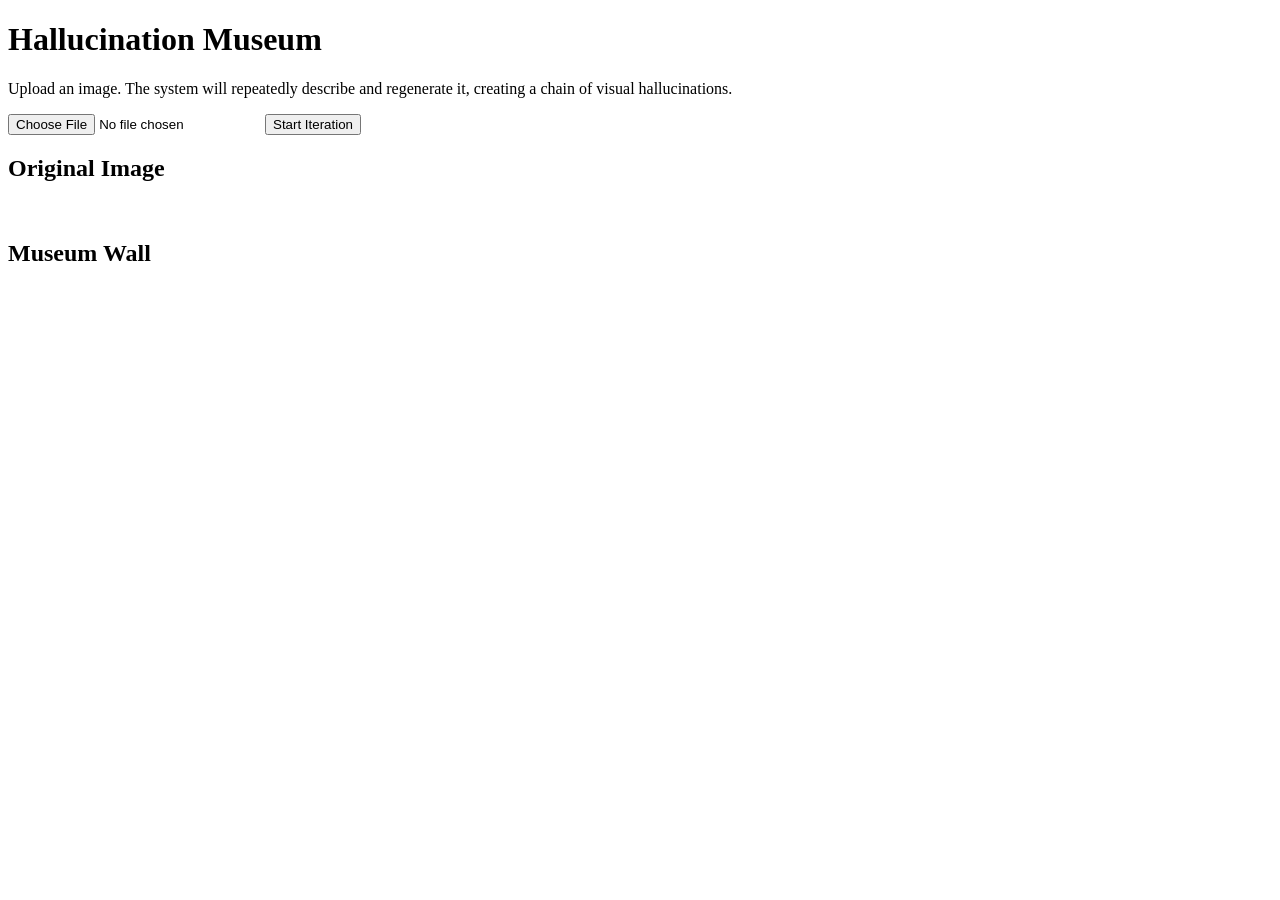
==== index.html @ ffa5a2e1 "Create index.html for Hallucination Museum project" ====
<!DOCTYPE html>
<html lang="en">
<head>
  <meta charset="UTF-8" />
  <meta name="viewport" content="width=device-width, initial-scale=1.0" />
  <title>Hallucination Museum</title>
  <link rel="stylesheet" href="style.css" />
</head>
<body>
  <main>
    <h1>Hallucination Museum</h1>

    <p class="intro">
      Upload an image. The system will repeatedly describe and regenerate it,
      creating a chain of visual hallucinations.
    </p>

    <section class="upload-section">
      <input type="file" id="imageInput" accept="image/*" />
      <button id="startButton">Start Iteration</button>
    </section>

    <section id="previewSection" class="preview-section">
      <h2>Original Image</h2>
      <img id="originalImage" />
    </section>

    <section>
      <h2>Museum Wall</h2>
      <div id="museumGrid" class="museum-grid"></div>
    </section>
  </main>

  <script src="script.js"></script>
</body>
</html>
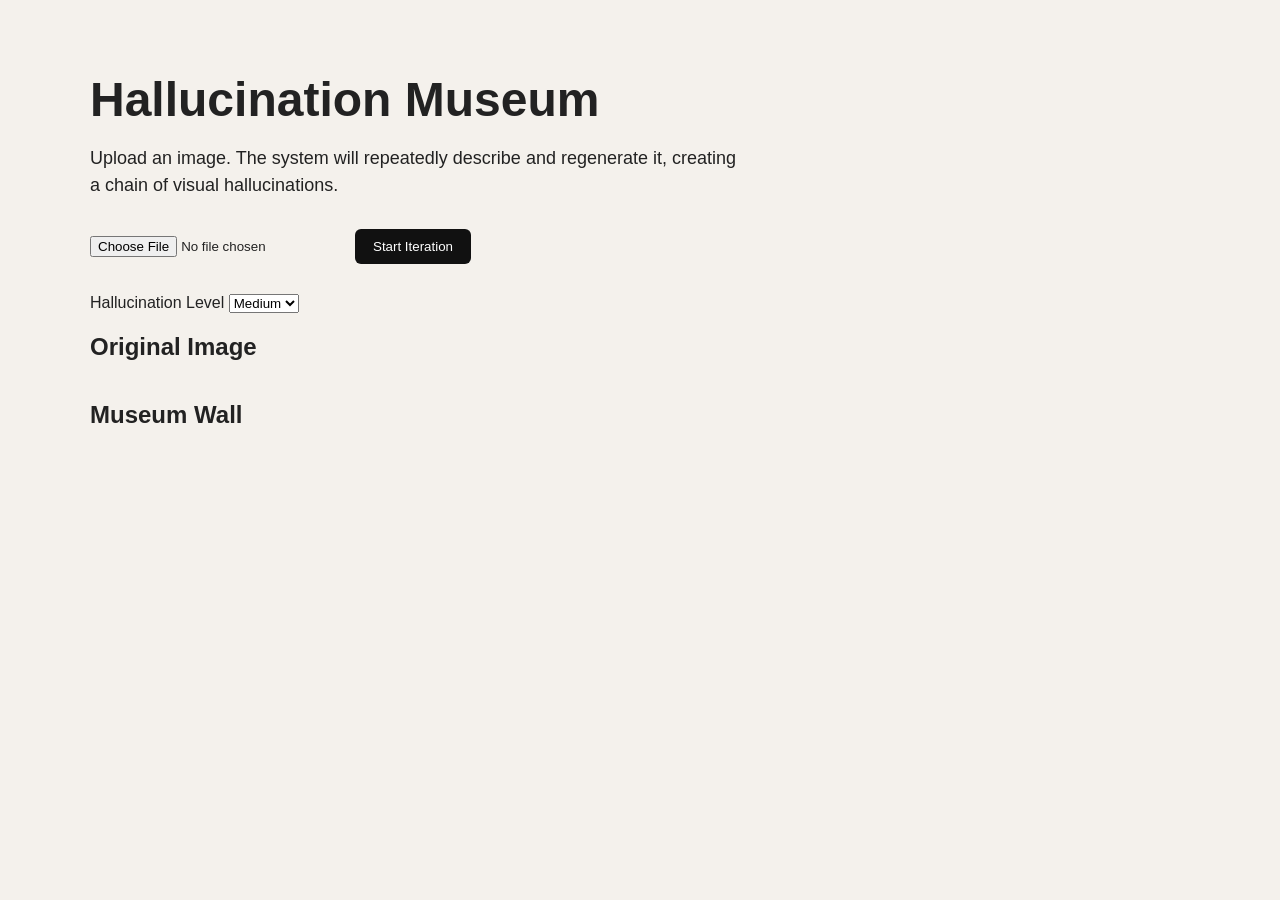
==== commit 9106a619: "Replacing flask and adding levels" ====
--- a/index.html
+++ b/index.html
@@ -19,6 +19,16 @@
       <input type="file" id="imageInput" accept="image/*" />
       <button id="startButton">Start Iteration</button>
     </section>
+    
+    <div class="hallucination-control">
+      <label>Hallucination Level</label>
+
+      <select id="hallucinationLevel">
+        <option value="low">Low</option>
+        <option value="medium" selected>Medium</option>
+        <option value="high">High</option>
+      </select>
+    </div>
 
     <section id="previewSection" class="preview-section">
       <h2>Original Image</h2>
--- a/style.css
+++ b/style.css
@@ -0,0 +1,78 @@
+body {
+  margin: 0;
+  font-family: Arial, sans-serif;
+  background: #f4f1ec;
+  color: #222;
+}
+
+main {
+  max-width: 1100px;
+  margin: 0 auto;
+  padding: 40px 20px;
+}
+
+h1 {
+  font-size: 48px;
+  margin-bottom: 10px;
+}
+
+.intro {
+  font-size: 18px;
+  max-width: 650px;
+  line-height: 1.5;
+}
+
+.upload-section {
+  margin: 30px 0;
+  display: flex;
+  gap: 12px;
+  align-items: center;
+}
+
+button {
+  padding: 10px 18px;
+  border: none;
+  background: #111;
+  color: white;
+  cursor: pointer;
+  border-radius: 6px;
+}
+
+button:hover {
+  background: #444;
+}
+
+.preview-section {
+  margin-bottom: 40px;
+}
+
+#originalImage {
+  max-width: 300px;
+  display: none;
+  border: 12px solid white;
+  box-shadow: 0 4px 18px rgba(0, 0, 0, 0.2);
+}
+
+.museum-grid {
+  display: grid;
+  grid-template-columns: repeat(auto-fill, minmax(220px, 1fr));
+  gap: 24px;
+}
+
+.artwork {
+  background: white;
+  padding: 12px;
+  border-radius: 8px;
+  box-shadow: 0 4px 14px rgba(0, 0, 0, 0.15);
+}
+
+.artwork img {
+  width: 100%;
+  display: block;
+  border-radius: 4px;
+}
+
+.artwork p {
+  font-size: 14px;
+  line-height: 1.4;
+}
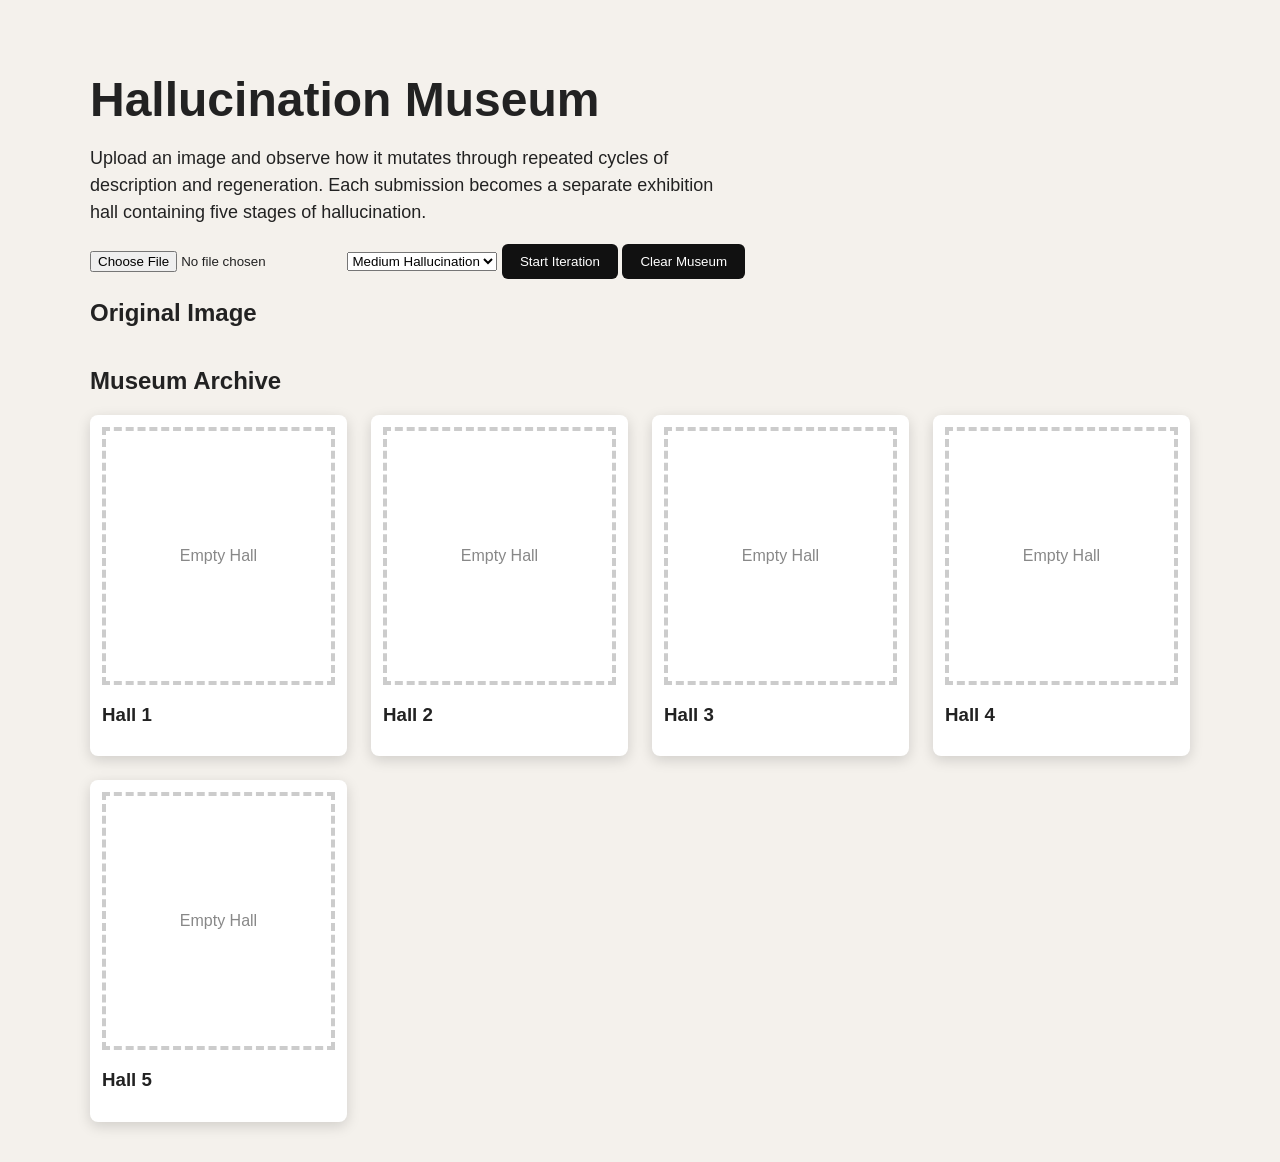
==== commit b75b847b: "build the halls" ====
--- a/index.html
+++ b/index.html
@@ -1,46 +1,115 @@
 <!DOCTYPE html>
+
 <html lang="en">
 <head>
   <meta charset="UTF-8" />
-  <meta name="viewport" content="width=device-width, initial-scale=1.0" />
+  <meta
+    name="viewport"
+    content="width=device-width, initial-scale=1.0"
+  />
+
   <title>Hallucination Museum</title>
-  <link rel="stylesheet" href="style.css" />
+
+  <link
+    rel="stylesheet"
+    href="style.css"
+  />
 </head>
+
 <body>
+
   <main>
-    <h1>Hallucination Museum</h1>
+
+    
+    <h1>
+      Hallucination Museum
+    </h1>
 
     <p class="intro">
-      Upload an image. The system will repeatedly describe and regenerate it,
-      creating a chain of visual hallucinations.
+      Upload an image and observe how it mutates
+      through repeated cycles of description and
+      regeneration. Each submission becomes a
+      separate exhibition hall containing five
+      stages of hallucination.
     </p>
 
-    <section class="upload-section">
-      <input type="file" id="imageInput" accept="image/*" />
-      <button id="startButton">Start Iteration</button>
+    <section class="control-panel">
+
+      <input
+        type="file"
+        id="imageInput"
+        accept="image/*"
+      />
+
+      <select
+        id="hallucinationLevel"
+      >
+        <option value="low">
+          Low Hallucination
+        </option>
+
+        <option
+          value="medium"
+          selected
+        >
+          Medium Hallucination
+        </option>
+
+        <option value="high">
+          High Hallucination
+        </option>
+      </select>
+
+      <button
+        id="startButton"
+      >
+        Start Iteration
+      </button>
+
+      <button
+        id="clearMuseumButton"
+      >
+        Clear Museum
+      </button>
+
+    </section>
+
+    <section
+      id="previewSection"
+      class="preview-section"
+    >
+
+      <h2>
+        Original Image
+      </h2>
+
+      <img
+        id="originalImage"
+        alt="Uploaded image preview"
+      />
+
+    </section>
+
+    <section
+      class="museum-section"
+    >
+
+      <h2>
+        Museum Archive
+      </h2>
+
+      <div
+        id="museumGrid"
+        class="museum-grid"
+      >
+      </div>
+
     </section>
     
-    <div class="hallucination-control">
-      <label>Hallucination Level</label>
 
-      <select id="hallucinationLevel">
-        <option value="low">Low</option>
-        <option value="medium" selected>Medium</option>
-        <option value="high">High</option>
-      </select>
-    </div>
-
-    <section id="previewSection" class="preview-section">
-      <h2>Original Image</h2>
-      <img id="originalImage" />
-    </section>
-
-    <section>
-      <h2>Museum Wall</h2>
-      <div id="museumGrid" class="museum-grid"></div>
-    </section>
   </main>
 
   <script src="script.js"></script>
+
 </body>
 </html>
--- a/style.css
+++ b/style.css
@@ -76,3 +76,26 @@
   font-size: 14px;
   line-height: 1.4;
 }
+
+.hall-card {
+  background: white;
+  padding: 12px;
+  border-radius: 8px;
+  box-shadow: 0 4px 14px rgba(0,0,0,0.15);
+  transition: transform 0.2s;
+}
+
+.hall-card:hover {
+  transform: translateY(-4px);
+}
+
+.hall-card a {
+  text-decoration: none;
+  color: inherit;
+}
+
+.hall-card img {
+  width: 100%;
+  display: block;
+  border-radius: 4px;
+}
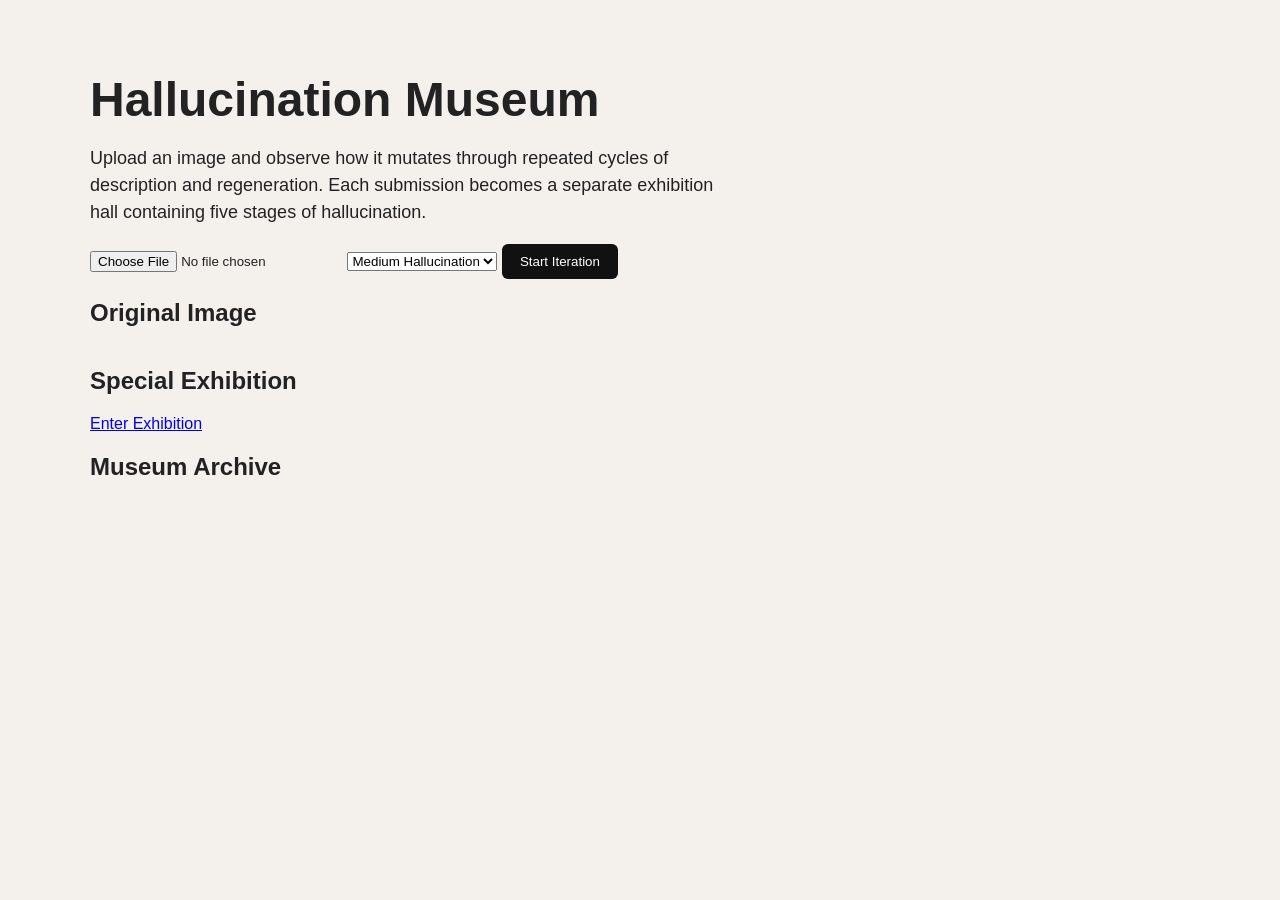
==== commit eea50218: "save halls on kv (cloudflare worker)" ====
--- a/index.html
+++ b/index.html
@@ -66,12 +66,6 @@
         Start Iteration
       </button>
 
-      <button
-        id="clearMuseumButton"
-      >
-        Clear Museum
-      </button>
-
     </section>
 
     <section
@@ -87,6 +81,20 @@
         id="originalImage"
         alt="Uploaded image preview"
       />
+
+    </section>
+
+    <section>
+
+      <h2>
+        Special Exhibition
+      </h2>
+
+      <a href="special.html">
+
+        Enter Exhibition
+
+      </a>
 
     </section>
 
